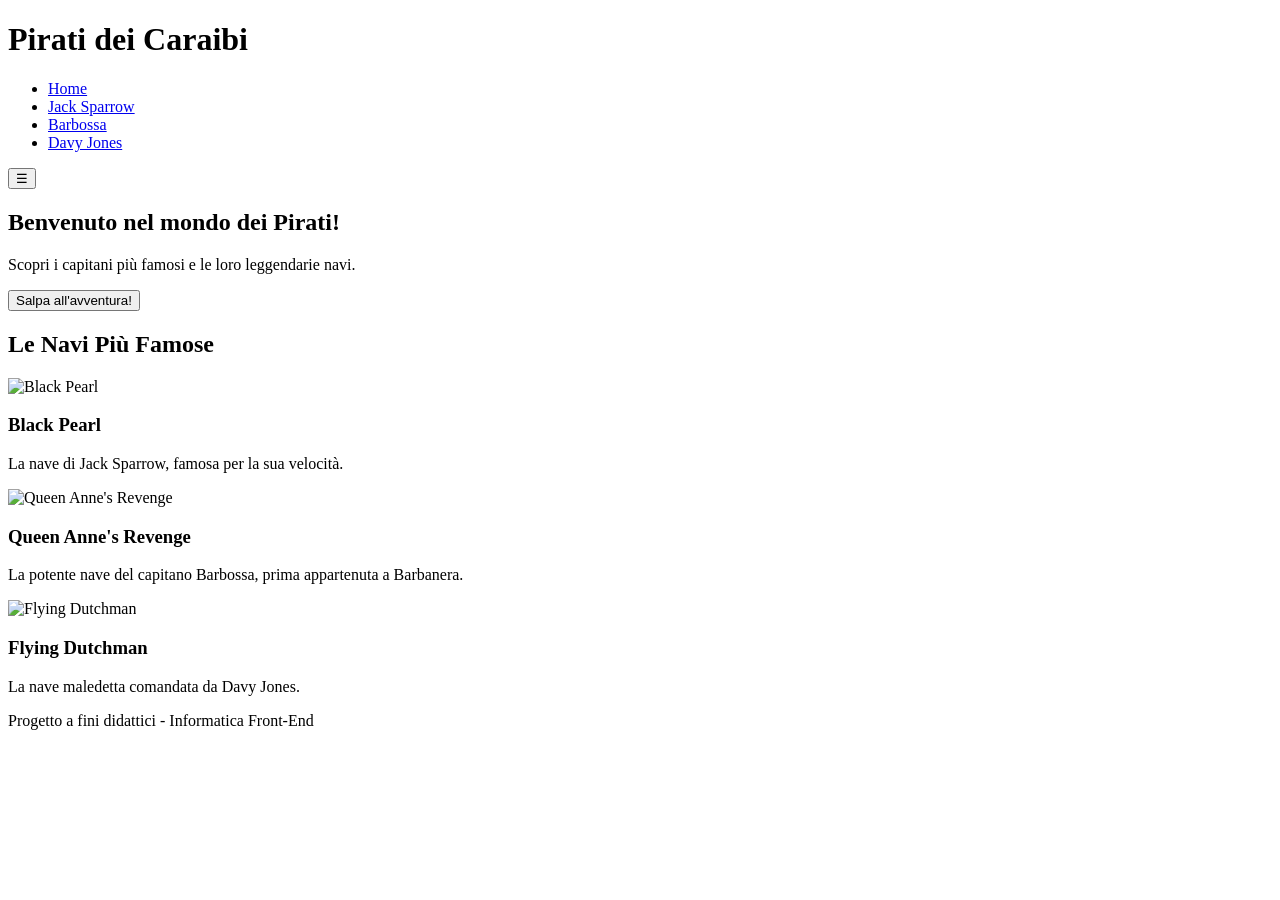
==== index.html @ 6a26103e "Add files via upload" ====
<!DOCTYPE html>
<html lang="it">
<head>
    <meta charset="UTF-8">
    <meta name="viewport" content="width=device-width, initial-scale=1.0">

    <!-- Collegamento CSS -->
    <link rel="stylesheet" href="css/style.css">

    <title>Pirati dei Caraibi</title>
</head>
<body>

    <!-- HEADER -->
    <header>
        <div class="logo">
            <h1>Pirati dei Caraibi</h1>
        </div>

        <!-- MENU DI NAVIGAZIONE -->
        <nav>
            <ul class="nav-links">
                <li><a href="index.html">Home</a></li>
                <li><a href="jack.html">Jack Sparrow</a></li>
                <li><a href="barbossa.html">Barbossa</a></li>
                <li><a href="davyjones.html">Davy Jones</a></li>
            </ul>

            <!-- Bottone menu mobile -->
            <button id="menu-btn">☰</button>
        </nav>
    </header>

    <!-- CONTENUTO PRINCIPALE -->
    <main>

        <!-- HERO SECTION -->
        <section class="hero">
            <h2>Benvenuto nel mondo dei Pirati!</h2>
            <p>Scopri i capitani più famosi e le loro leggendarie navi.</p>

            <button id="alert-btn">Salpa all'avventura!</button>
        </section>

        <!-- SEZIONE NAVI -->
        <section class="ships">

            <h2>Le Navi Più Famose</h2>

            <div class="cards">

                <!-- CARD 1 -->
                <article class="card">
                    <img src="img/blackpearl.jpg" alt="Black Pearl">

                    <h3>Black Pearl</h3>

                    <p>
                        La nave di Jack Sparrow, famosa per la sua velocità.
                    </p>
                </article>

                <!-- CARD 2 -->
                <article class="card">
                    <img src="img/queenanne.jpg" alt="Queen Anne's Revenge">

                    <h3>Queen Anne's Revenge</h3>

                    <p>
                        La potente nave del capitano Barbossa, prima appartenuta a Barbanera.
                    </p>
                </article>

                <!-- CARD 3 -->
                <article class="card">
                    <img src="img/flyingdutchman.jpg" alt="Flying Dutchman">

                    <h3>Flying Dutchman</h3>

                    <p>
                        La nave maledetta comandata da Davy Jones.
                    </p>
                </article>

            </div>
        </section>

    </main>

    <!-- FOOTER -->
    <footer>
        <p>Progetto a fini didattici - Informatica Front-End</p>
    </footer>

    <!-- Collegamento JavaScript -->
    <script src="js/script.js"></script>

</body>
</html>
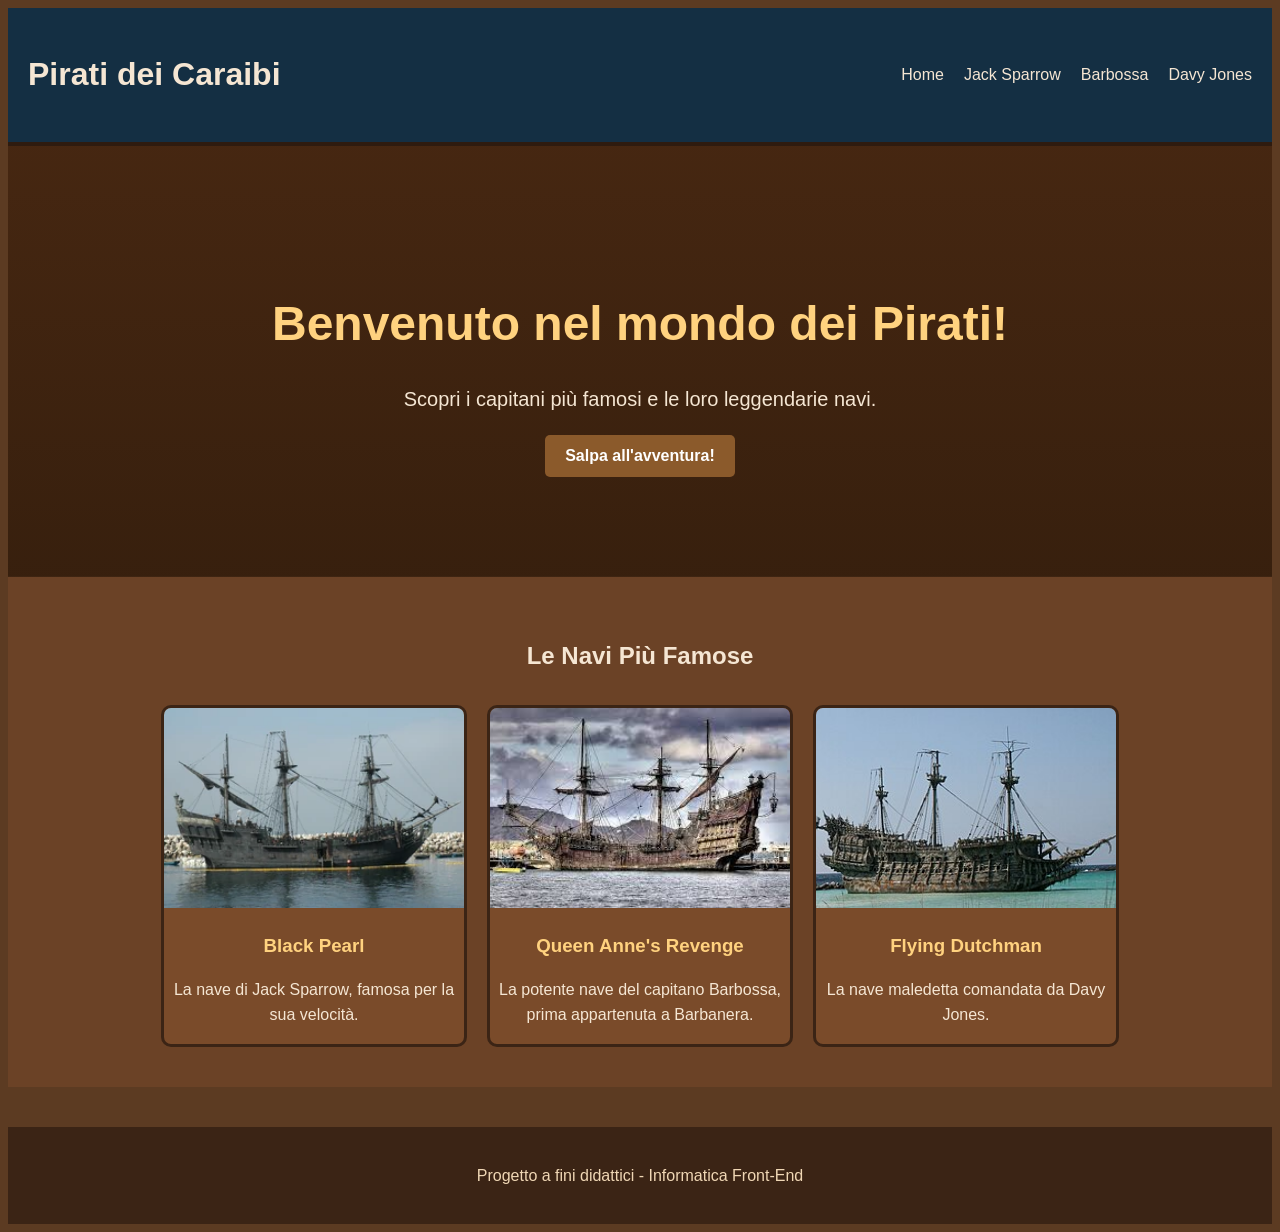
==== commit acd3c182: "Fix HTML formatting and update CSS link path" ====
--- a/index.html
+++ b/index.html
@@ -5,7 +5,7 @@
     <meta name="viewport" content="width=device-width, initial-scale=1.0">
 
     <!-- Collegamento CSS -->
-    <link rel="stylesheet" href="css/style.css">
+    <link rel="stylesheet" href="CSS/style.css">
 
     <title>Pirati dei Caraibi</title>
 </head>
@@ -96,4 +96,4 @@
     <script src="js/script.js"></script>
 
 </body>
-</html>+</html>
--- a/CSS/style.css
+++ b/CSS/style.css
@@ -0,0 +1,278 @@
+```css id="f0x1ya"
+/* RESET BASE */
+* {
+    margin: 0;
+    padding: 0;
+    box-sizing: border-box;
+}
+ 
+/* STILE GENERALE */
+body {
+    font-family: Arial, sans-serif;
+
+    /* Marrone assi di legno */
+    background-color: #5c3b22;
+    color: #f5e6d3;
+    line-height: 1.6;
+}
+ 
+/* HEADER */
+header {
+    background-color: #4a2d18;
+    display: flex;
+    justify-content: space-between;
+    align-items: center;
+    padding: 20px;
+
+    /* Effetto legno */
+    border-bottom: 4px solid #2e1b0f;
+}
+ 
+/* MENU */
+.nav-links {
+    display: flex;
+    list-style: none;
+    gap: 20px;
+}
+ 
+.nav-links a {
+    color: #f5e6d3;
+    text-decoration: none;
+    transition: 0.3s;
+}
+ 
+.nav-links a:hover {
+    color: #ffd27f;
+}
+ 
+/* BOTTONE MOBILE */
+#menu-btn {
+    display: none;
+    padding: 10px;
+    font-size: 20px;
+    background-color: #6b4226;
+    color: white;
+}
+ 
+/* HERO SECTION */
+.hero {
+    text-align: center;
+    padding: 100px 20px;
+
+    /* Overlay scuro sopra immagine */
+    background:
+        linear-gradient(rgba(60,30,10,0.7), rgba(40,20,5,0.7)),
+        url("../img/hero.jpg");
+
+    background-size: cover;
+    background-position: center;
+}
+ 
+.hero h2 {
+    font-size: 48px;
+    margin-bottom: 20px;
+    color: #ffd27f;
+}
+ 
+.hero p {
+    font-size: 20px;
+    margin-bottom: 20px;
+}
+ 
+/* BOTTONI */
+button {
+    background-color: #8b5a2b;
+    border: none;
+    padding: 12px 20px;
+    cursor: pointer;
+    border-radius: 5px;
+    font-size: 16px;
+    color: white;
+    font-weight: bold;
+}
+ 
+button:hover {
+    background-color: #a86b35;
+}
+ 
+/* SEZIONE NAVI */
+.ships {
+    padding: 40px 20px;
+    text-align: center;
+
+    /* Marrone legno */
+    background-color: #6b4226;
+}
+ 
+.cards {
+    display: flex;
+    gap: 20px;
+    margin-top: 30px;
+    justify-content: center;
+    flex-wrap: wrap;
+}
+ 
+/* CARD */
+.card {
+    background-color: #7a4b2a;
+    width: 300px;
+    border-radius: 10px;
+    overflow: hidden;
+    transition: transform 0.3s;
+
+    /* Bordo legno scuro */
+    border: 3px solid #3b2415;
+}
+ 
+.card:hover {
+    transform: scale(1.05);
+    box-shadow: 0 0 15px rgba(0,0,0,0.5);
+}
+ 
+.card img {
+    width: 100%;
+    height: 200px;
+    object-fit: cover;
+}
+ 
+.card h3 {
+    margin: 15px 0;
+    color: #ffd27f;
+}
+ 
+/* PAGINA PIRATA */
+.pirate-page {
+    padding: 40px;
+    text-align: center;
+
+    /* Marrone tavole nave */
+    background-color: #5a341c;
+}
+
+/* IMMAGINE JACK */
+.pirate-page img {
+    width: 900px;
+    border-radius: 10px;
+    margin-bottom: 30px;
+
+    border: 4px solid #3b2415;
+}
+
+/* CONTENITORE QUADRATI */
+.info-container {
+    display: flex;
+    justify-content: center;
+    gap: 25px;
+
+    flex-wrap: wrap;
+
+    margin-top: 40px;
+}
+
+/* QUADRATI INFO */
+.content-box {
+    width: 260px;
+    min-height: 260px;
+
+    background-color: #7a4b2a;
+
+    border: 3px solid #3b2415;
+
+    border-radius: 18px;
+
+    padding: 25px;
+
+    display: flex;
+    flex-direction: column;
+    justify-content: flex-start;
+    align-items: center;
+
+    text-align: center;
+
+    transition: 0.3s;
+
+    box-shadow: 0 0 15px rgba(0,0,0,0.4);
+}
+
+/* HOVER */
+.content-box:hover {
+    transform: translateY(-10px);
+
+    box-shadow: 0 0 25px rgba(255,210,127,0.5);
+
+    background-color: #8b5a2b;
+}
+
+/* TITOLI QUADRATI */
+.content-box h2 {
+    color: #ffd27f;
+
+    margin-bottom: 20px;
+
+    font-size: 1.4rem;
+}
+
+/* TESTO */
+.content-box p,
+.content-box li {
+    line-height: 1.7;
+    color: #f5e6d3;
+}
+
+/* LISTA */
+.content-box ul {
+    list-style: none;
+    padding: 0;
+}
+
+/* FOOTER */
+footer {
+    background-color: #3b2415;
+    text-align: center;
+    padding: 20px;
+    margin-top: 40px;
+    color: #f0d7b5;
+}
+ 
+/* RESPONSIVE */
+@media (max-width: 768px) {
+ 
+    .nav-links {
+        display: none;
+        flex-direction: column;
+        background-color: #4a2d18;
+        position: absolute;
+        top: 70px;
+        right: 20px;
+        padding: 20px;
+        border-radius: 10px;
+    }
+ 
+    .nav-links.active {
+        display: flex;
+    }
+ 
+    #menu-btn {
+        display: block;
+    }
+ 
+    .hero h2 {
+        font-size: 32px;
+    }
+ 
+    .cards {
+        flex-direction: column;
+        align-items: center;
+    }
+
+    .info-container {
+        flex-direction: column;
+        align-items: center;
+    }
+
+    .content-box {
+        width: 90%;
+    }
+}
+```
+
